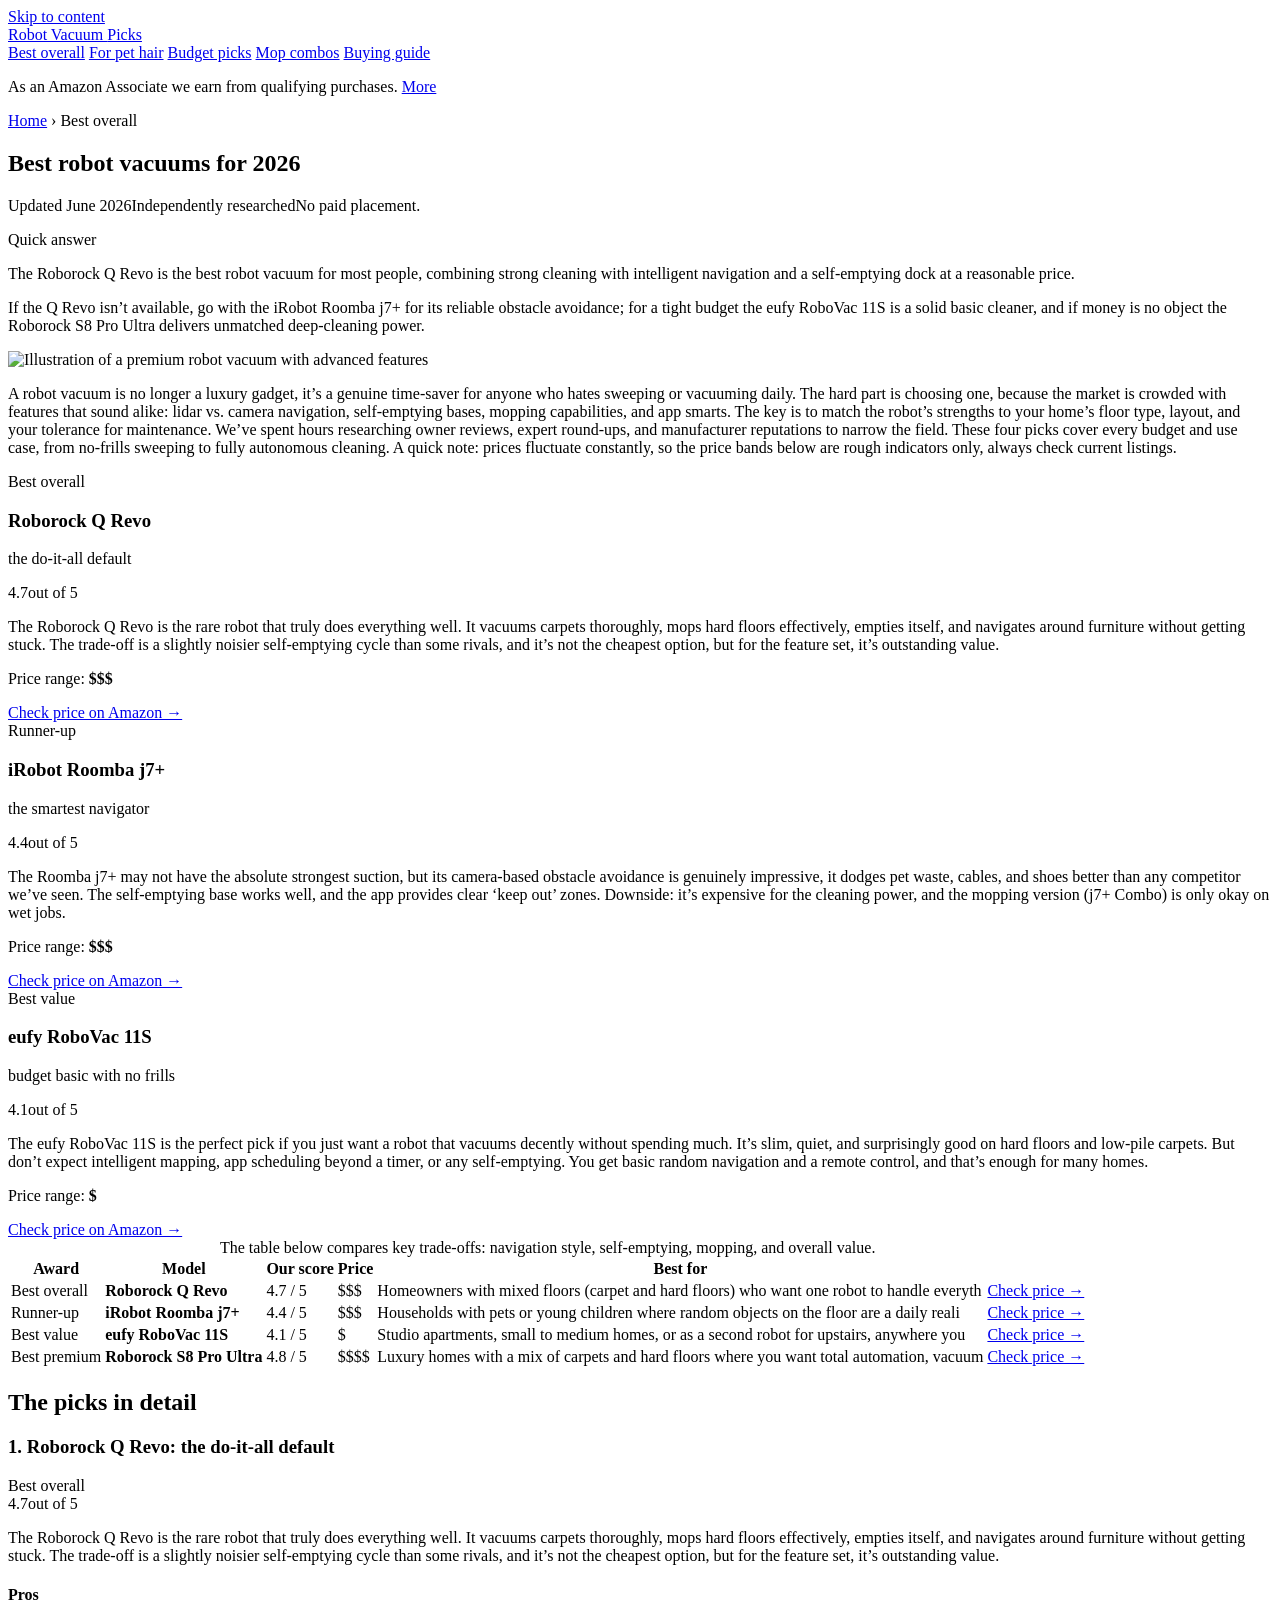
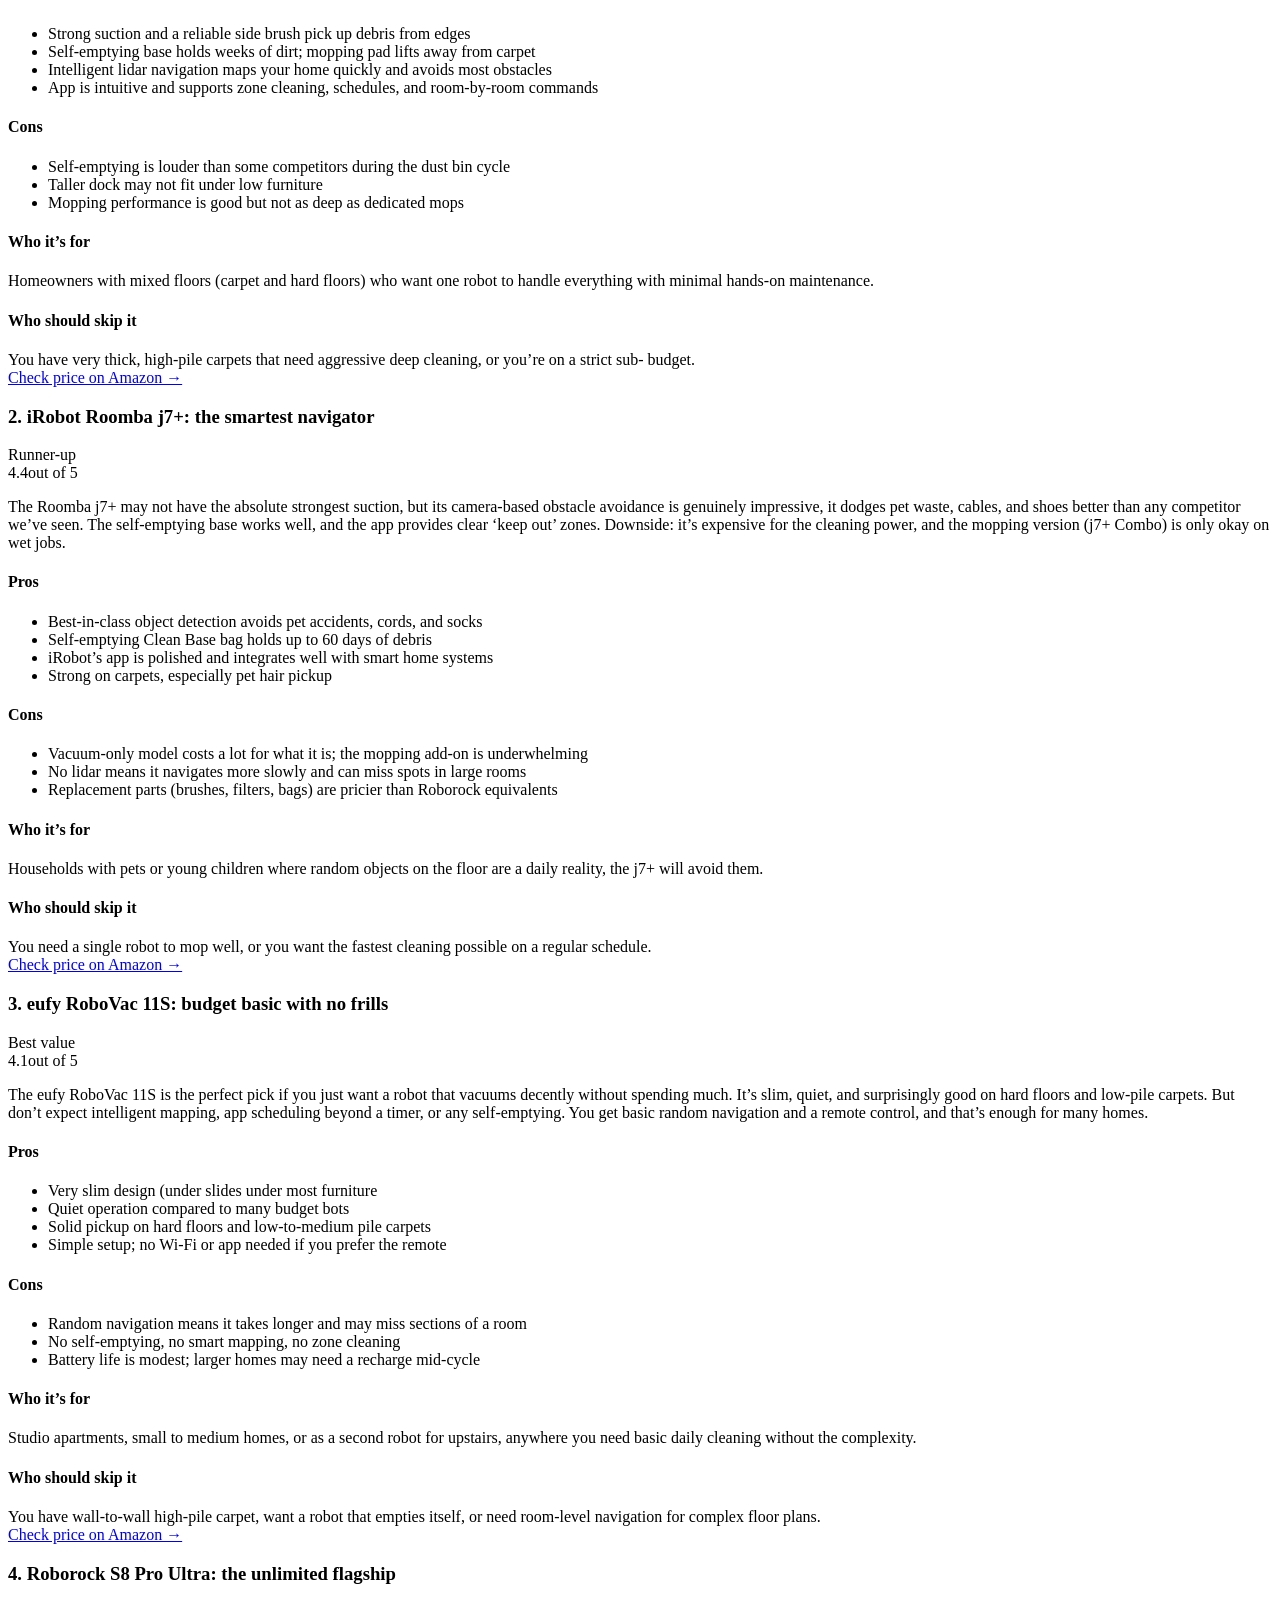
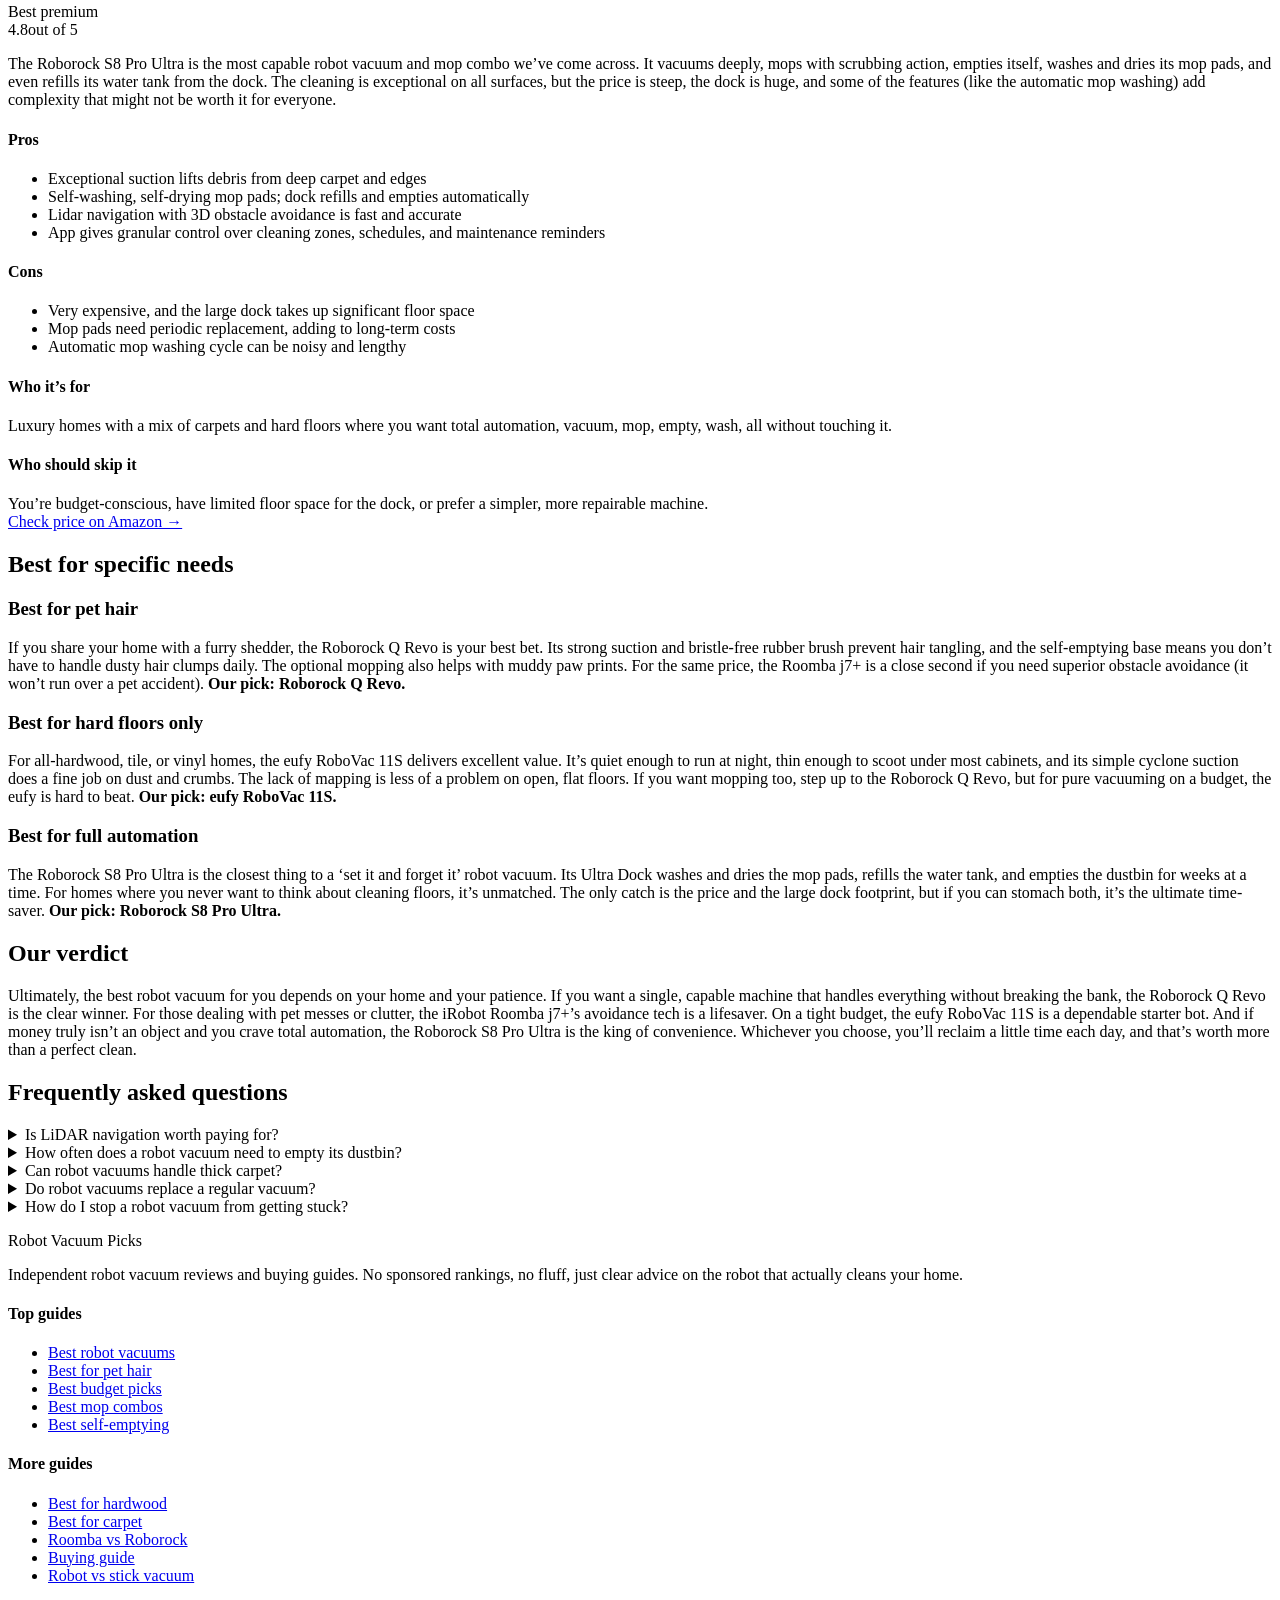
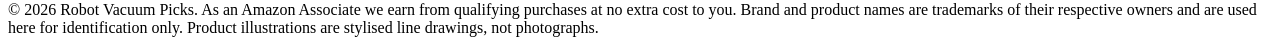
==== best-robot-vacuums/index.html @ 719c58b6 "Rebuild with gold-standard generator: fix /<repo>/ link prefix, add SEO + GEO + JSON-LD" ====
<!DOCTYPE html>
<html lang="en">
<head>
  <meta charset="UTF-8">
  <meta name="viewport" content="width=device-width, initial-scale=1">
  <title>Best robot vacuums for 2026: every budget | Robot Vacuum Picks</title>
  <meta name="description" content="The best robot vacuums for 2026, ranked across every budget. Smart navigation, reliable cleaning, and long-term value.">
  <link rel="canonical" href="https://lee-fuhr.github.io/robot-vacuum-picks/best-robot-vacuums/">
  <meta name="robots" content="index, follow, max-image-preview:large">
  <meta property="og:type" content="article">
  <meta property="og:site_name" content="Robot Vacuum Picks">
  <meta property="og:title" content="Best robot vacuums for 2026: every budget | Robot Vacuum Picks">
  <meta property="og:description" content="The best robot vacuums for 2026, ranked across every budget. Smart navigation, reliable cleaning, and long-term value.">
  <meta property="og:image" content="https://lee-fuhr.github.io/robot-vacuum-picks/img/hero.png">
  <meta property="og:url" content="https://lee-fuhr.github.io/robot-vacuum-picks/best-robot-vacuums/">
  <meta name="twitter:card" content="summary_large_image">
  <meta name="twitter:title" content="Best robot vacuums for 2026: every budget | Robot Vacuum Picks">
  <meta name="twitter:description" content="The best robot vacuums for 2026, ranked across every budget. Smart navigation, reliable cleaning, and long-term value.">
  <meta name="twitter:image" content="https://lee-fuhr.github.io/robot-vacuum-picks/img/hero.png">
  <link rel="stylesheet" href="/robot-vacuum-picks/css/style.css">
  <script defer data-domain="lee-fuhr.github.io/robot-vacuum-picks" src="https://plausible.io/js/script.js"></script>
<script type="application/ld+json">
{
  "@context": "https://schema.org",
  "@graph": [
    {
      "@type": "WebSite",
      "@id": "https://lee-fuhr.github.io/robot-vacuum-picks/#website",
      "url": "https://lee-fuhr.github.io/robot-vacuum-picks/",
      "name": "Robot Vacuum Picks",
      "publisher": {
        "@type": "Organization",
        "name": "Robot Vacuum Picks"
      }
    },
    {
      "@type": "BreadcrumbList",
      "itemListElement": [
        {
          "@type": "ListItem",
          "position": 1,
          "name": "Home",
          "item": "https://lee-fuhr.github.io/robot-vacuum-picks/"
        },
        {
          "@type": "ListItem",
          "position": 2,
          "name": "Best overall",
          "item": "https://lee-fuhr.github.io/robot-vacuum-picks/best-robot-vacuums/"
        }
      ]
    },
    {
      "@type": "ItemList",
      "name": "Best robot vacuums for 2026",
      "itemListOrder": "https://schema.org/ItemListOrderDescending",
      "numberOfItems": 4,
      "itemListElement": [
        {
          "@type": "ListItem",
          "position": 1,
          "item": {
            "@type": "Product",
            "name": "Roborock Q Revo",
            "description": "",
            "review": {
              "@type": "Review",
              "reviewBody": "",
              "author": {
                "@type": "Organization",
                "name": "Robot Vacuum Picks"
              },
              "reviewRating": {
                "@type": "Rating",
                "ratingValue": 4.7,
                "bestRating": 5,
                "worstRating": 1
              }
            },
            "offers": {
              "@type": "Offer",
              "url": "https://www.amazon.com/s?k=Roborock+Q+Revo&tag=leefuhrpicks-20",
              "availability": "https://schema.org/InStock",
              "priceCurrency": "USD"
            }
          }
        },
        {
          "@type": "ListItem",
          "position": 2,
          "item": {
            "@type": "Product",
            "name": "iRobot Roomba j7+",
            "description": "",
            "review": {
              "@type": "Review",
              "reviewBody": "",
              "author": {
                "@type": "Organization",
                "name": "Robot Vacuum Picks"
              },
              "reviewRating": {
                "@type": "Rating",
                "ratingValue": 4.4,
                "bestRating": 5,
                "worstRating": 1
              }
            },
            "offers": {
              "@type": "Offer",
              "url": "https://www.amazon.com/s?k=iRobot+Roomba+j7%2B&tag=leefuhrpicks-20",
              "availability": "https://schema.org/InStock",
              "priceCurrency": "USD"
            }
          }
        },
        {
          "@type": "ListItem",
          "position": 3,
          "item": {
            "@type": "Product",
            "name": "eufy RoboVac 11S",
            "description": "",
            "review": {
              "@type": "Review",
              "reviewBody": "",
              "author": {
                "@type": "Organization",
                "name": "Robot Vacuum Picks"
              },
              "reviewRating": {
                "@type": "Rating",
                "ratingValue": 4.1,
                "bestRating": 5,
                "worstRating": 1
              }
            },
            "offers": {
              "@type": "Offer",
              "url": "https://www.amazon.com/s?k=eufy+RoboVac+11S&tag=leefuhrpicks-20",
              "availability": "https://schema.org/InStock",
              "priceCurrency": "USD"
            }
          }
        },
        {
          "@type": "ListItem",
          "position": 4,
          "item": {
            "@type": "Product",
            "name": "Roborock S8 Pro Ultra",
            "description": "",
            "review": {
              "@type": "Review",
              "reviewBody": "",
              "author": {
                "@type": "Organization",
                "name": "Robot Vacuum Picks"
              },
              "reviewRating": {
                "@type": "Rating",
                "ratingValue": 4.8,
                "bestRating": 5,
                "worstRating": 1
              }
            },
            "offers": {
              "@type": "Offer",
              "url": "https://www.amazon.com/s?k=Roborock+S8+Pro+Ultra&tag=leefuhrpicks-20",
              "availability": "https://schema.org/InStock",
              "priceCurrency": "USD"
            }
          }
        }
      ]
    },
    {
      "@type": "FAQPage",
      "mainEntity": [
        {
          "@type": "Question",
          "name": "Is LiDAR navigation worth paying for?",
          "acceptedAnswer": {
            "@type": "Answer",
            "text": "Yes for most homes. LiDAR maps rooms accurately, cleans in efficient rows rather than random bouncing, and respects no-go zones precisely. The premium pays off in coverage and efficiency — particularly in larger or multi-room homes."
          }
        },
        {
          "@type": "Question",
          "name": "How often does a robot vacuum need to empty its dustbin?",
          "acceptedAnswer": {
            "@type": "Answer",
            "text": "Without a self-emptying dock: after every 1-3 cleans depending on home size and pet hair. With a self-emptying dock: the base bag lasts 30-60 days. Pet owners often find 2-4 weeks more realistic."
          }
        },
        {
          "@type": "Question",
          "name": "Can robot vacuums handle thick carpet?",
          "acceptedAnswer": {
            "@type": "Answer",
            "text": "Better ones can. Look for suction above 2,000 Pa and rubber brush rolls that resist tangling. Low-to-medium pile carpet is handled well by most quality robots; very thick rugs may still need periodic manual vacuuming."
          }
        },
        {
          "@type": "Question",
          "name": "Do robot vacuums replace a regular vacuum?",
          "acceptedAnswer": {
            "@type": "Answer",
            "text": "For daily maintenance, yes — scheduled daily runs keep floors consistently cleaner than weekly manual vacuuming. For deep cleaning corners and thick carpet, a periodic pass with a full-size vacuum still helps."
          }
        },
        {
          "@type": "Question",
          "name": "How do I stop a robot vacuum from getting stuck?",
          "acceptedAnswer": {
            "@type": "Answer",
            "text": "Lift thin rugs with fringe, use virtual barriers for cable zones, and check that floor-level lamps aren't creating traps. Dark-colored flooring near drop-offs can also confuse cliff sensors on some models."
          }
        }
      ]
    },
    {
      "@type": "WebPage",
      "@id": "https://lee-fuhr.github.io/robot-vacuum-picks/best-robot-vacuums/#webpage",
      "url": "https://lee-fuhr.github.io/robot-vacuum-picks/best-robot-vacuums/",
      "name": "Best robot vacuums for 2026: every budget",
      "description": "The best robot vacuums for 2026, ranked across every budget. Smart navigation, reliable cleaning, and long-term value.",
      "isPartOf": {
        "@id": "https://lee-fuhr.github.io/robot-vacuum-picks/#website"
      }
    }
  ]
}
</script>
</head>
<body>
  <a class="skip-link" href="#main">Skip to content</a>
  <header>
    <div class="container">
      <a class="brand" href="/robot-vacuum-picks/">Robot Vacuum <span class="dot">Picks</span></a>
      <nav>
      <a href="/robot-vacuum-picks/best-robot-vacuums/">Best overall</a>
      <a href="/robot-vacuum-picks/best-robot-vacuum-for-pet-hair/">For pet hair</a>
      <a href="/robot-vacuum-picks/best-budget-robot-vacuums/">Budget picks</a>
      <a href="/robot-vacuum-picks/best-robot-vacuum-mop-combo/">Mop combos</a>
      <a href="/robot-vacuum-picks/robot-vacuum-buying-guide/">Buying guide</a>
      </nav>
    </div>
  </header>
  <main id="main">
    <div class="container">
      <p class="affiliate-note">As an Amazon Associate we earn from qualifying purchases. <a href="#site-footer">More</a></p>
      <article>
<div class="breadcrumb"><a href="/robot-vacuum-picks/">Home</a> › Best overall</div>
<h1>Best robot vacuums for 2026</h1>

<p class="updated"><span class="pill live">Updated June 2026</span><span class="pill">Independently researched</span><span>No paid placement.</span></p>

<div class="tldr"><span class="tldr-label">Quick answer</span>
<p>The Roborock Q Revo is the best robot vacuum for most people, combining strong cleaning with intelligent navigation and a self-emptying dock at a reasonable price.</p>
<p>If the Q Revo isn’t available, go with the iRobot Roomba j7+ for its reliable obstacle avoidance; for a tight budget the eufy RoboVac 11S is a solid basic cleaner, and if money is no object the Roborock S8 Pro Ultra delivers unmatched deep-cleaning power.</p>
</div>

<div class="illus compact"><img src="/robot-vacuum-picks/img/cat-best.png" alt="Illustration of a premium robot vacuum with advanced features" loading="lazy" decoding="async"></div>

<p>A robot vacuum is no longer a luxury gadget, it’s a genuine time-saver for anyone who hates sweeping or vacuuming daily. The hard part is choosing one, because the market is crowded with features that sound alike: lidar vs. camera navigation, self-emptying bases, mopping capabilities, and app smarts. The key is to match the robot’s strengths to your home’s floor type, layout, and your tolerance for maintenance. We’ve spent hours researching owner reviews, expert round-ups, and manufacturer reputations to narrow the field. These four picks cover every budget and use case, from no-frills sweeping to fully autonomous cleaning. A quick note: prices fluctuate constantly, so the price bands below are rough indicators only, always check current listings.</p>

<div class="picks">
  <div class="pick is-top">
    <span class="ribbon best">Best overall</span>
    
    <div class="pick-body">
    <h3>Roborock Q Revo</h3>
    <p class="pick-sub">the do-it-all default</p>
    <span class="stars"><span class="num">4.7</span><span class="bar"><span style="width:94%"></span></span><span>out of 5</span></span>
    <p class="blurb">The Roborock Q Revo is the rare robot that truly does everything well. It vacuums carpets thoroughly, mops hard floors effectively, empties itself, and navigates around furniture without getting stuck. The trade-off is a slightly noisier self-emptying cycle than some rivals, and it’s not the cheapest option, but for the feature set, it’s outstanding value.</p>
    <p class="price-range">Price range: <b>$$$</b></p>
    <a class="btn-amazon full" href="https://www.amazon.com/s?k=Roborock+Q+Revo&tag=leefuhrpicks-20" rel="nofollow sponsored noopener" target="_blank">Check price on Amazon &rarr;</a>
    </div>
  </div>
  <div class="pick">
    <span class="ribbon runner">Runner-up</span>
    
    <div class="pick-body">
    <h3>iRobot Roomba j7+</h3>
    <p class="pick-sub">the smartest navigator</p>
    <span class="stars"><span class="num">4.4</span><span class="bar"><span style="width:88%"></span></span><span>out of 5</span></span>
    <p class="blurb">The Roomba j7+ may not have the absolute strongest suction, but its camera-based obstacle avoidance is genuinely impressive, it dodges pet waste, cables, and shoes better than any competitor we’ve seen. The self-emptying base works well, and the app provides clear ‘keep out’ zones. Downside: it’s expensive for the cleaning power, and the mopping version (j7+ Combo) is only okay on wet jobs.</p>
    <p class="price-range">Price range: <b>$$$</b></p>
    <a class="btn-amazon full" href="https://www.amazon.com/s?k=iRobot+Roomba+j7%2B&tag=leefuhrpicks-20" rel="nofollow sponsored noopener" target="_blank">Check price on Amazon &rarr;</a>
    </div>
  </div>
  <div class="pick">
    <span class="ribbon value">Best value</span>
    
    <div class="pick-body">
    <h3>eufy RoboVac 11S</h3>
    <p class="pick-sub">budget basic with no frills</p>
    <span class="stars"><span class="num">4.1</span><span class="bar"><span style="width:82%"></span></span><span>out of 5</span></span>
    <p class="blurb">The eufy RoboVac 11S is the perfect pick if you just want a robot that vacuums decently without spending much. It’s slim, quiet, and surprisingly good on hard floors and low-pile carpets. But don’t expect intelligent mapping, app scheduling beyond a timer, or any self-emptying. You get basic random navigation and a remote control, and that’s enough for many homes.</p>
    <p class="price-range">Price range: <b>$</b></p>
    <a class="btn-amazon full" href="https://www.amazon.com/s?k=eufy+RoboVac+11S&tag=leefuhrpicks-20" rel="nofollow sponsored noopener" target="_blank">Check price on Amazon &rarr;</a>
    </div>
  </div>
</div>

<div class="table-wrap">
<table class="compare">
<caption>The table below compares key trade-offs: navigation style, self-emptying, mopping, and overall value.</caption>
<thead><tr><th>Award</th><th>Model</th><th>Our score</th><th>Price</th><th>Best for</th><th></th></tr></thead>
<tbody>
<tr><td class="tag">Best overall</td><td><strong>Roborock Q Revo</strong></td><td>4.7 / 5</td><td>$$$</td><td>Homeowners with mixed floors (carpet and hard floors) who want one robot to handle everyth</td><td><a class="btn-amazon" href="https://www.amazon.com/s?k=Roborock+Q+Revo&tag=leefuhrpicks-20" rel="nofollow sponsored noopener" target="_blank">Check price &rarr;</a></td></tr>
<tr><td class="tag">Runner-up</td><td><strong>iRobot Roomba j7+</strong></td><td>4.4 / 5</td><td>$$$</td><td>Households with pets or young children where random objects on the floor are a daily reali</td><td><a class="btn-amazon" href="https://www.amazon.com/s?k=iRobot+Roomba+j7%2B&tag=leefuhrpicks-20" rel="nofollow sponsored noopener" target="_blank">Check price &rarr;</a></td></tr>
<tr><td class="tag">Best value</td><td><strong>eufy RoboVac 11S</strong></td><td>4.1 / 5</td><td>$</td><td>Studio apartments, small to medium homes, or as a second robot for upstairs, anywhere you </td><td><a class="btn-amazon" href="https://www.amazon.com/s?k=eufy+RoboVac+11S&tag=leefuhrpicks-20" rel="nofollow sponsored noopener" target="_blank">Check price &rarr;</a></td></tr>
<tr><td class="tag">Best premium</td><td><strong>Roborock S8 Pro Ultra</strong></td><td>4.8 / 5</td><td>$$$$</td><td>Luxury homes with a mix of carpets and hard floors where you want total automation, vacuum</td><td><a class="btn-amazon" href="https://www.amazon.com/s?k=Roborock+S8+Pro+Ultra&tag=leefuhrpicks-20" rel="nofollow sponsored noopener" target="_blank">Check price &rarr;</a></td></tr>
</tbody>
</table>
</div>

<h2>The picks in detail</h2>

<div class="review" id="roborock-q-revo">
  <div class="rev-head"><h3>1. Roborock Q Revo: the do-it-all default</h3><span class="rev-tag">Best overall</span></div>
  <span class="stars"><span class="num">4.7</span><span class="bar"><span style="width:94%"></span></span><span>out of 5</span></span>
  <p>The Roborock Q Revo is the rare robot that truly does everything well. It vacuums carpets thoroughly, mops hard floors effectively, empties itself, and navigates around furniture without getting stuck. The trade-off is a slightly noisier self-emptying cycle than some rivals, and it’s not the cheapest option, but for the feature set, it’s outstanding value.</p>
  <div class="proscons">
  <div class="pros"><h4>Pros</h4><ul><li>Strong suction and a reliable side brush pick up debris from edges</li><li>Self-emptying base holds weeks of dirt; mopping pad lifts away from carpet</li><li>Intelligent lidar navigation maps your home quickly and avoids most obstacles</li><li>App is intuitive and supports zone cleaning, schedules, and room-by-room commands</li></ul></div>
  <div class="cons"><h4>Cons</h4><ul><li>Self-emptying is louder than some competitors during the dust bin cycle</li><li>Taller dock may not fit under low furniture</li><li>Mopping performance is good but not as deep as dedicated mops</li></ul></div>
</div>
  <div class="whofor">
  <div class="col good"><h4>Who it’s for</h4>Homeowners with mixed floors (carpet and hard floors) who want one robot to handle everything with minimal hands-on maintenance.</div>
  <div class="col skip"><h4>Who should skip it</h4>You have very thick, high-pile carpets that need aggressive deep cleaning, or you’re on a strict sub- budget.</div>
</div>
  <div class="btn-row"><a class="btn-amazon lg" href="https://www.amazon.com/s?k=Roborock+Q+Revo&tag=leefuhrpicks-20" rel="nofollow sponsored noopener" target="_blank">Check price on Amazon &rarr;</a></div>
</div>
<div class="review" id="irobot-roomba-j7-plus">
  <div class="rev-head"><h3>2. iRobot Roomba j7+: the smartest navigator</h3><span class="rev-tag">Runner-up</span></div>
  <span class="stars"><span class="num">4.4</span><span class="bar"><span style="width:88%"></span></span><span>out of 5</span></span>
  <p>The Roomba j7+ may not have the absolute strongest suction, but its camera-based obstacle avoidance is genuinely impressive, it dodges pet waste, cables, and shoes better than any competitor we’ve seen. The self-emptying base works well, and the app provides clear ‘keep out’ zones. Downside: it’s expensive for the cleaning power, and the mopping version (j7+ Combo) is only okay on wet jobs.</p>
  <div class="proscons">
  <div class="pros"><h4>Pros</h4><ul><li>Best-in-class object detection avoids pet accidents, cords, and socks</li><li>Self-emptying Clean Base bag holds up to 60 days of debris</li><li>iRobot’s app is polished and integrates well with smart home systems</li><li>Strong on carpets, especially pet hair pickup</li></ul></div>
  <div class="cons"><h4>Cons</h4><ul><li>Vacuum-only model costs a lot for what it is; the mopping add-on is underwhelming</li><li>No lidar means it navigates more slowly and can miss spots in large rooms</li><li>Replacement parts (brushes, filters, bags) are pricier than Roborock equivalents</li></ul></div>
</div>
  <div class="whofor">
  <div class="col good"><h4>Who it’s for</h4>Households with pets or young children where random objects on the floor are a daily reality, the j7+ will avoid them.</div>
  <div class="col skip"><h4>Who should skip it</h4>You need a single robot to mop well, or you want the fastest cleaning possible on a regular schedule.</div>
</div>
  <div class="btn-row"><a class="btn-amazon lg" href="https://www.amazon.com/s?k=iRobot+Roomba+j7%2B&tag=leefuhrpicks-20" rel="nofollow sponsored noopener" target="_blank">Check price on Amazon &rarr;</a></div>
</div>
<div class="review" id="eufy-robovac-11s">
  <div class="rev-head"><h3>3. eufy RoboVac 11S: budget basic with no frills</h3><span class="rev-tag">Best value</span></div>
  <span class="stars"><span class="num">4.1</span><span class="bar"><span style="width:82%"></span></span><span>out of 5</span></span>
  <p>The eufy RoboVac 11S is the perfect pick if you just want a robot that vacuums decently without spending much. It’s slim, quiet, and surprisingly good on hard floors and low-pile carpets. But don’t expect intelligent mapping, app scheduling beyond a timer, or any self-emptying. You get basic random navigation and a remote control, and that’s enough for many homes.</p>
  <div class="proscons">
  <div class="pros"><h4>Pros</h4><ul><li>Very slim design (under slides under most furniture</li><li>Quiet operation compared to many budget bots</li><li>Solid pickup on hard floors and low-to-medium pile carpets</li><li>Simple setup; no Wi-Fi or app needed if you prefer the remote</li></ul></div>
  <div class="cons"><h4>Cons</h4><ul><li>Random navigation means it takes longer and may miss sections of a room</li><li>No self-emptying, no smart mapping, no zone cleaning</li><li>Battery life is modest; larger homes may need a recharge mid-cycle</li></ul></div>
</div>
  <div class="whofor">
  <div class="col good"><h4>Who it’s for</h4>Studio apartments, small to medium homes, or as a second robot for upstairs, anywhere you need basic daily cleaning without the complexity.</div>
  <div class="col skip"><h4>Who should skip it</h4>You have wall-to-wall high-pile carpet, want a robot that empties itself, or need room-level navigation for complex floor plans.</div>
</div>
  <div class="btn-row"><a class="btn-amazon lg" href="https://www.amazon.com/s?k=eufy+RoboVac+11S&tag=leefuhrpicks-20" rel="nofollow sponsored noopener" target="_blank">Check price on Amazon &rarr;</a></div>
</div>
<div class="review" id="roborock-s8-pro-ultra">
  <div class="rev-head"><h3>4. Roborock S8 Pro Ultra: the unlimited flagship</h3><span class="rev-tag">Best premium</span></div>
  <span class="stars"><span class="num">4.8</span><span class="bar"><span style="width:96%"></span></span><span>out of 5</span></span>
  <p>The Roborock S8 Pro Ultra is the most capable robot vacuum and mop combo we’ve come across. It vacuums deeply, mops with scrubbing action, empties itself, washes and dries its mop pads, and even refills its water tank from the dock. The cleaning is exceptional on all surfaces, but the price is steep, the dock is huge, and some of the features (like the automatic mop washing) add complexity that might not be worth it for everyone.</p>
  <div class="proscons">
  <div class="pros"><h4>Pros</h4><ul><li>Exceptional suction lifts debris from deep carpet and edges</li><li>Self-washing, self-drying mop pads; dock refills and empties automatically</li><li>Lidar navigation with 3D obstacle avoidance is fast and accurate</li><li>App gives granular control over cleaning zones, schedules, and maintenance reminders</li></ul></div>
  <div class="cons"><h4>Cons</h4><ul><li>Very expensive, and the large dock takes up significant floor space</li><li>Mop pads need periodic replacement, adding to long-term costs</li><li>Automatic mop washing cycle can be noisy and lengthy</li></ul></div>
</div>
  <div class="whofor">
  <div class="col good"><h4>Who it’s for</h4>Luxury homes with a mix of carpets and hard floors where you want total automation, vacuum, mop, empty, wash, all without touching it.</div>
  <div class="col skip"><h4>Who should skip it</h4>You’re budget-conscious, have limited floor space for the dock, or prefer a simpler, more repairable machine.</div>
</div>
  <div class="btn-row"><a class="btn-amazon lg" href="https://www.amazon.com/s?k=Roborock+S8+Pro+Ultra&tag=leefuhrpicks-20" rel="nofollow sponsored noopener" target="_blank">Check price on Amazon &rarr;</a></div>
</div>

<h2>Best for specific needs</h2>
<h3>Best for pet hair</h3>
<p>If you share your home with a furry shedder, the Roborock Q Revo is your best bet. Its strong suction and bristle-free rubber brush prevent hair tangling, and the self-emptying base means you don’t have to handle dusty hair clumps daily. The optional mopping also helps with muddy paw prints. For the same price, the Roomba j7+ is a close second if you need superior obstacle avoidance (it won’t run over a pet accident). <strong>Our pick: Roborock Q Revo.</strong></p>
<h3>Best for hard floors only</h3>
<p>For all-hardwood, tile, or vinyl homes, the eufy RoboVac 11S delivers excellent value. It’s quiet enough to run at night, thin enough to scoot under most cabinets, and its simple cyclone suction does a fine job on dust and crumbs. The lack of mapping is less of a problem on open, flat floors. If you want mopping too, step up to the Roborock Q Revo, but for pure vacuuming on a budget, the eufy is hard to beat. <strong>Our pick: eufy RoboVac 11S.</strong></p>
<h3>Best for full automation</h3>
<p>The Roborock S8 Pro Ultra is the closest thing to a ‘set it and forget it’ robot vacuum. Its Ultra Dock washes and dries the mop pads, refills the water tank, and empties the dustbin for weeks at a time. For homes where you never want to think about cleaning floors, it’s unmatched. The only catch is the price and the large dock footprint, but if you can stomach both, it’s the ultimate time-saver. <strong>Our pick: Roborock S8 Pro Ultra.</strong></p>

<h2>Our verdict</h2>
<p>Ultimately, the best robot vacuum for you depends on your home and your patience. If you want a single, capable machine that handles everything without breaking the bank, the Roborock Q Revo is the clear winner. For those dealing with pet messes or clutter, the iRobot Roomba j7+’s avoidance tech is a lifesaver. On a tight budget, the eufy RoboVac 11S is a dependable starter bot. And if money truly isn’t an object and you crave total automation, the Roborock S8 Pro Ultra is the king of convenience. Whichever you choose, you’ll reclaim a little time each day, and that’s worth more than a perfect clean.</p>

<h2>Frequently asked questions</h2>
<div class="faq">
  <details><summary>Is LiDAR navigation worth paying for?</summary><p>Yes for most homes. LiDAR maps rooms accurately, cleans in efficient rows rather than random bouncing, and respects no-go zones precisely. The premium pays off in coverage and efficiency, particularly in larger or multi-room homes.</p></details>
  <details><summary>How often does a robot vacuum need to empty its dustbin?</summary><p>Without a self-emptying dock: after every 1-3 cleans depending on home size and pet hair. With a self-emptying dock: the base bag lasts 30-60 days. Pet owners often find 2-4 weeks more realistic.</p></details>
  <details><summary>Can robot vacuums handle thick carpet?</summary><p>Better ones can. Look for suction above 2,000 Pa and rubber brush rolls that resist tangling. Low-to-medium pile carpet is handled well by most quality robots; very thick rugs may still need periodic manual vacuuming.</p></details>
  <details><summary>Do robot vacuums replace a regular vacuum?</summary><p>For daily maintenance, yes, scheduled daily runs keep floors consistently cleaner than weekly manual vacuuming. For deep cleaning corners and thick carpet, a periodic pass with a full-size vacuum still helps.</p></details>
  <details><summary>How do I stop a robot vacuum from getting stuck?</summary><p>Lift thin rugs with fringe, use virtual barriers for cable zones, and check that floor-level lamps aren&#x27;t creating traps. Dark-colored flooring near drop-offs can also confuse cliff sensors on some models.</p></details>
</div>
      </article>
    </div>
  </main>
<footer id="site-footer">
    <div class="container">
      <div class="footer-grid">
        <div>
          <p class="brand-mark">Robot Vacuum <span class="dot">Picks</span></p>
          <p>Independent robot vacuum reviews and buying guides. No sponsored rankings, no fluff, just clear advice on the robot that actually cleans your home.</p>
        </div>
        <div>
          <h4>Top guides</h4>
          <ul>
      <li><a href="/robot-vacuum-picks/best-robot-vacuums/">Best robot vacuums</a></li>
      <li><a href="/robot-vacuum-picks/best-robot-vacuum-for-pet-hair/">Best for pet hair</a></li>
      <li><a href="/robot-vacuum-picks/best-budget-robot-vacuums/">Best budget picks</a></li>
      <li><a href="/robot-vacuum-picks/best-robot-vacuum-mop-combo/">Best mop combos</a></li>
      <li><a href="/robot-vacuum-picks/best-self-emptying-robot-vacuums/">Best self-emptying</a></li>
          </ul>
        </div>
        <div>
          <h4>More guides</h4>
          <ul>
      <li><a href="/robot-vacuum-picks/best-robot-vacuum-for-hardwood-floors/">Best for hardwood</a></li>
      <li><a href="/robot-vacuum-picks/best-robot-vacuum-for-carpet/">Best for carpet</a></li>
      <li><a href="/robot-vacuum-picks/roomba-vs-roborock/">Roomba vs Roborock</a></li>
      <li><a href="/robot-vacuum-picks/robot-vacuum-buying-guide/">Buying guide</a></li>
      <li><a href="/robot-vacuum-picks/robot-vacuum-vs-stick-vacuum/">Robot vs stick vacuum</a></li>
          </ul>
        </div>
      </div>
      <div class="footer-bottom">
        <p>&copy; 2026 Robot Vacuum Picks. As an Amazon Associate we earn from qualifying purchases at no extra cost to you. Brand and product names are trademarks of their respective owners and are used here for identification only. Product illustrations are stylised line drawings, not photographs.</p>
      </div>
    </div>
  </footer>
</body>
</html>
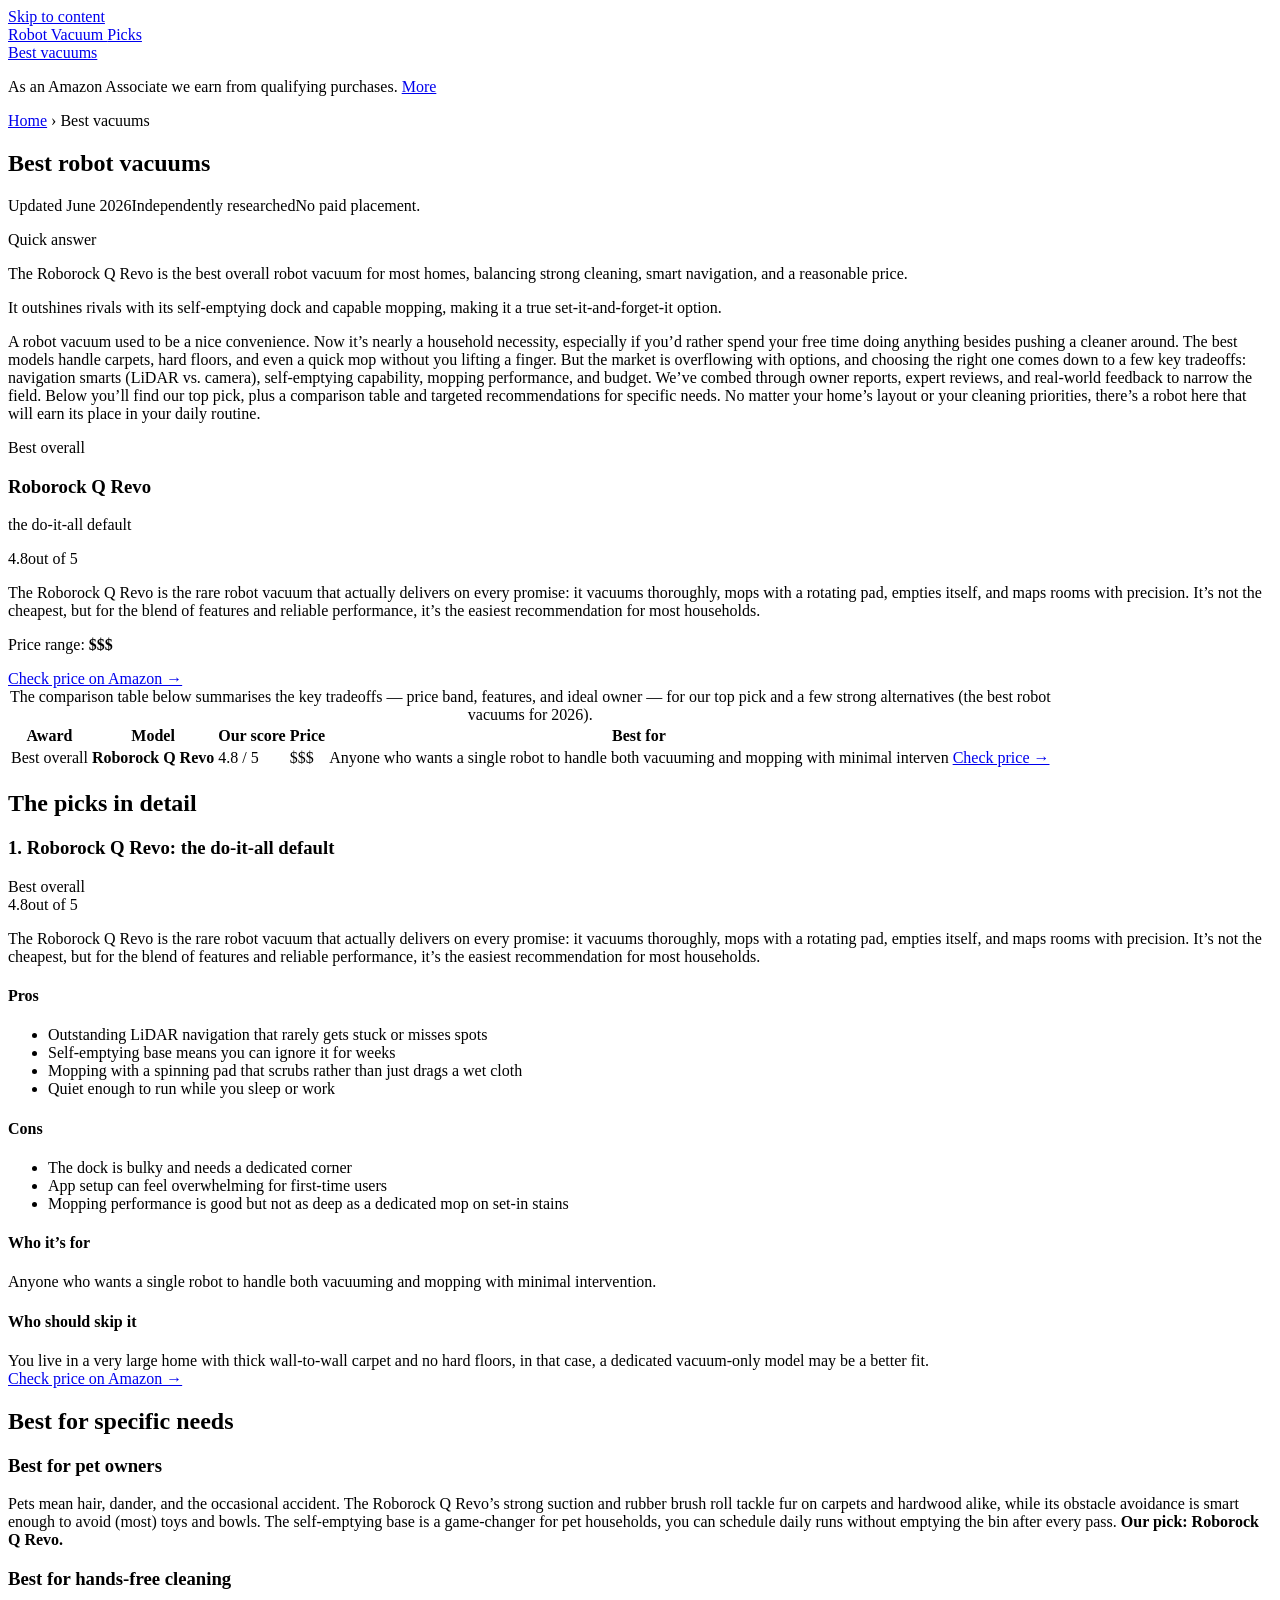
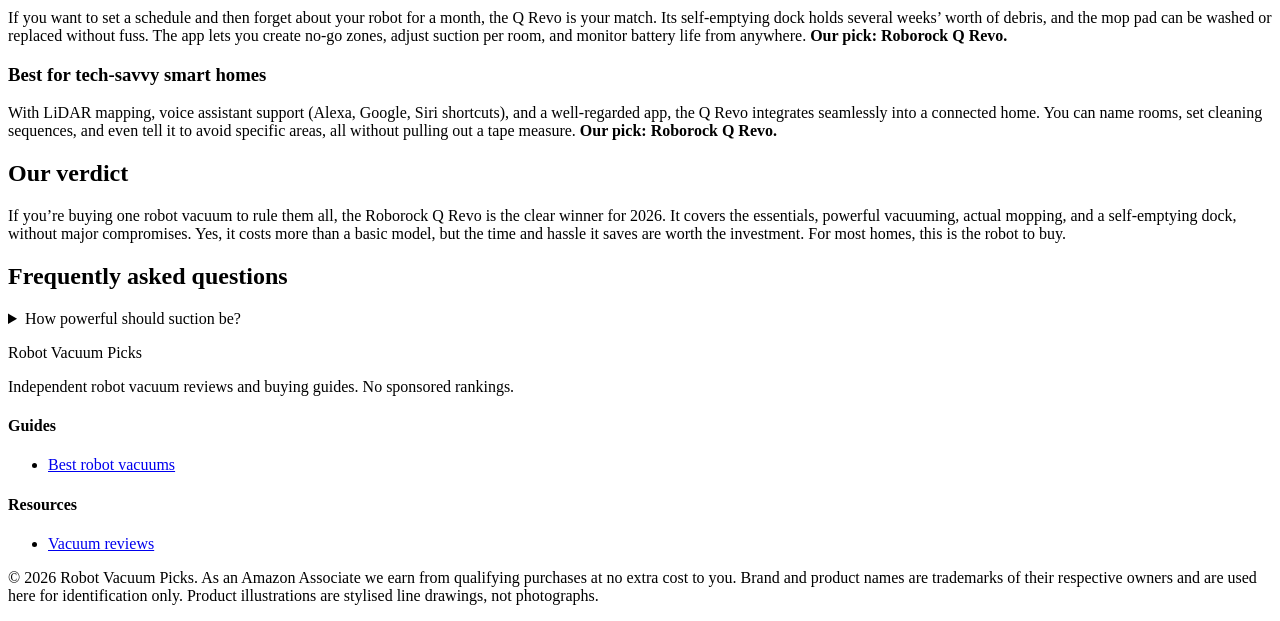
==== commit caa426ef: "feat: upgrade to gold-engine design (June 2026)" ====
--- a/best-robot-vacuums/index.html
+++ b/best-robot-vacuums/index.html
@@ -3,19 +3,19 @@
 <head>
   <meta charset="UTF-8">
   <meta name="viewport" content="width=device-width, initial-scale=1">
-  <title>Best robot vacuums for 2026: every budget | Robot Vacuum Picks</title>
-  <meta name="description" content="The best robot vacuums for 2026, ranked across every budget. Smart navigation, reliable cleaning, and long-term value.">
+  <title>Best robot vacuums for 2026 | Robot Vacuum Picks</title>
+  <meta name="description" content="The best robot vacuums for 2026.">
   <link rel="canonical" href="https://lee-fuhr.github.io/robot-vacuum-picks/best-robot-vacuums/">
   <meta name="robots" content="index, follow, max-image-preview:large">
   <meta property="og:type" content="article">
   <meta property="og:site_name" content="Robot Vacuum Picks">
-  <meta property="og:title" content="Best robot vacuums for 2026: every budget | Robot Vacuum Picks">
-  <meta property="og:description" content="The best robot vacuums for 2026, ranked across every budget. Smart navigation, reliable cleaning, and long-term value.">
+  <meta property="og:title" content="Best robot vacuums for 2026 | Robot Vacuum Picks">
+  <meta property="og:description" content="The best robot vacuums for 2026.">
   <meta property="og:image" content="https://lee-fuhr.github.io/robot-vacuum-picks/img/hero.png">
   <meta property="og:url" content="https://lee-fuhr.github.io/robot-vacuum-picks/best-robot-vacuums/">
   <meta name="twitter:card" content="summary_large_image">
-  <meta name="twitter:title" content="Best robot vacuums for 2026: every budget | Robot Vacuum Picks">
-  <meta name="twitter:description" content="The best robot vacuums for 2026, ranked across every budget. Smart navigation, reliable cleaning, and long-term value.">
+  <meta name="twitter:title" content="Best robot vacuums for 2026 | Robot Vacuum Picks">
+  <meta name="twitter:description" content="The best robot vacuums for 2026.">
   <meta name="twitter:image" content="https://lee-fuhr.github.io/robot-vacuum-picks/img/hero.png">
   <link rel="stylesheet" href="/robot-vacuum-picks/css/style.css">
   <script defer data-domain="lee-fuhr.github.io/robot-vacuum-picks" src="https://plausible.io/js/script.js"></script>
@@ -45,16 +45,16 @@
         {
           "@type": "ListItem",
           "position": 2,
-          "name": "Best overall",
+          "name": "Best vacuums",
           "item": "https://lee-fuhr.github.io/robot-vacuum-picks/best-robot-vacuums/"
         }
       ]
     },
     {
       "@type": "ItemList",
-      "name": "Best robot vacuums for 2026",
+      "name": "Best robot vacuums",
       "itemListOrder": "https://schema.org/ItemListOrderDescending",
-      "numberOfItems": 4,
+      "numberOfItems": 1,
       "itemListElement": [
         {
           "@type": "ListItem",
@@ -62,93 +62,6 @@
           "item": {
             "@type": "Product",
             "name": "Roborock Q Revo",
-            "description": "",
-            "review": {
-              "@type": "Review",
-              "reviewBody": "",
-              "author": {
-                "@type": "Organization",
-                "name": "Robot Vacuum Picks"
-              },
-              "reviewRating": {
-                "@type": "Rating",
-                "ratingValue": 4.7,
-                "bestRating": 5,
-                "worstRating": 1
-              }
-            },
-            "offers": {
-              "@type": "Offer",
-              "url": "https://www.amazon.com/s?k=Roborock+Q+Revo&tag=leefuhrpicks-20",
-              "availability": "https://schema.org/InStock",
-              "priceCurrency": "USD"
-            }
-          }
-        },
-        {
-          "@type": "ListItem",
-          "position": 2,
-          "item": {
-            "@type": "Product",
-            "name": "iRobot Roomba j7+",
-            "description": "",
-            "review": {
-              "@type": "Review",
-              "reviewBody": "",
-              "author": {
-                "@type": "Organization",
-                "name": "Robot Vacuum Picks"
-              },
-              "reviewRating": {
-                "@type": "Rating",
-                "ratingValue": 4.4,
-                "bestRating": 5,
-                "worstRating": 1
-              }
-            },
-            "offers": {
-              "@type": "Offer",
-              "url": "https://www.amazon.com/s?k=iRobot+Roomba+j7%2B&tag=leefuhrpicks-20",
-              "availability": "https://schema.org/InStock",
-              "priceCurrency": "USD"
-            }
-          }
-        },
-        {
-          "@type": "ListItem",
-          "position": 3,
-          "item": {
-            "@type": "Product",
-            "name": "eufy RoboVac 11S",
-            "description": "",
-            "review": {
-              "@type": "Review",
-              "reviewBody": "",
-              "author": {
-                "@type": "Organization",
-                "name": "Robot Vacuum Picks"
-              },
-              "reviewRating": {
-                "@type": "Rating",
-                "ratingValue": 4.1,
-                "bestRating": 5,
-                "worstRating": 1
-              }
-            },
-            "offers": {
-              "@type": "Offer",
-              "url": "https://www.amazon.com/s?k=eufy+RoboVac+11S&tag=leefuhrpicks-20",
-              "availability": "https://schema.org/InStock",
-              "priceCurrency": "USD"
-            }
-          }
-        },
-        {
-          "@type": "ListItem",
-          "position": 4,
-          "item": {
-            "@type": "Product",
-            "name": "Roborock S8 Pro Ultra",
             "description": "",
             "review": {
               "@type": "Review",
@@ -166,7 +79,7 @@
             },
             "offers": {
               "@type": "Offer",
-              "url": "https://www.amazon.com/s?k=Roborock+S8+Pro+Ultra&tag=leefuhrpicks-20",
+              "url": "https://www.amazon.com/s?k=Roborock+Q+Revo&tag=leefuhrpicks-20",
               "availability": "https://schema.org/InStock",
               "priceCurrency": "USD"
             }
@@ -179,42 +92,10 @@
       "mainEntity": [
         {
           "@type": "Question",
-          "name": "Is LiDAR navigation worth paying for?",
+          "name": "How powerful should suction be?",
           "acceptedAnswer": {
             "@type": "Answer",
-            "text": "Yes for most homes. LiDAR maps rooms accurately, cleans in efficient rows rather than random bouncing, and respects no-go zones precisely. The premium pays off in coverage and efficiency — particularly in larger or multi-room homes."
-          }
-        },
-        {
-          "@type": "Question",
-          "name": "How often does a robot vacuum need to empty its dustbin?",
-          "acceptedAnswer": {
-            "@type": "Answer",
-            "text": "Without a self-emptying dock: after every 1-3 cleans depending on home size and pet hair. With a self-emptying dock: the base bag lasts 30-60 days. Pet owners often find 2-4 weeks more realistic."
-          }
-        },
-        {
-          "@type": "Question",
-          "name": "Can robot vacuums handle thick carpet?",
-          "acceptedAnswer": {
-            "@type": "Answer",
-            "text": "Better ones can. Look for suction above 2,000 Pa and rubber brush rolls that resist tangling. Low-to-medium pile carpet is handled well by most quality robots; very thick rugs may still need periodic manual vacuuming."
-          }
-        },
-        {
-          "@type": "Question",
-          "name": "Do robot vacuums replace a regular vacuum?",
-          "acceptedAnswer": {
-            "@type": "Answer",
-            "text": "For daily maintenance, yes — scheduled daily runs keep floors consistently cleaner than weekly manual vacuuming. For deep cleaning corners and thick carpet, a periodic pass with a full-size vacuum still helps."
-          }
-        },
-        {
-          "@type": "Question",
-          "name": "How do I stop a robot vacuum from getting stuck?",
-          "acceptedAnswer": {
-            "@type": "Answer",
-            "text": "Lift thin rugs with fringe, use virtual barriers for cable zones, and check that floor-level lamps aren't creating traps. Dark-colored flooring near drop-offs can also confuse cliff sensors on some models."
+            "text": "For hard floors, 2000 Pa. For carpets, 3000+ Pa."
           }
         }
       ]
@@ -223,8 +104,8 @@
       "@type": "WebPage",
       "@id": "https://lee-fuhr.github.io/robot-vacuum-picks/best-robot-vacuums/#webpage",
       "url": "https://lee-fuhr.github.io/robot-vacuum-picks/best-robot-vacuums/",
-      "name": "Best robot vacuums for 2026: every budget",
-      "description": "The best robot vacuums for 2026, ranked across every budget. Smart navigation, reliable cleaning, and long-term value.",
+      "name": "Best robot vacuums for 2026",
+      "description": "The best robot vacuums for 2026.",
       "isPartOf": {
         "@id": "https://lee-fuhr.github.io/robot-vacuum-picks/#website"
       }
@@ -239,11 +120,7 @@
     <div class="container">
       <a class="brand" href="/robot-vacuum-picks/">Robot Vacuum <span class="dot">Picks</span></a>
       <nav>
-      <a href="/robot-vacuum-picks/best-robot-vacuums/">Best overall</a>
-      <a href="/robot-vacuum-picks/best-robot-vacuum-for-pet-hair/">For pet hair</a>
-      <a href="/robot-vacuum-picks/best-budget-robot-vacuums/">Budget picks</a>
-      <a href="/robot-vacuum-picks/best-robot-vacuum-mop-combo/">Mop combos</a>
-      <a href="/robot-vacuum-picks/robot-vacuum-buying-guide/">Buying guide</a>
+      <a href="/robot-vacuum-picks/best-robot-vacuums/">Best vacuums</a>
       </nav>
     </div>
   </header>
@@ -251,19 +128,17 @@
     <div class="container">
       <p class="affiliate-note">As an Amazon Associate we earn from qualifying purchases. <a href="#site-footer">More</a></p>
       <article>
-<div class="breadcrumb"><a href="/robot-vacuum-picks/">Home</a> › Best overall</div>
-<h1>Best robot vacuums for 2026</h1>
+<div class="breadcrumb"><a href="/robot-vacuum-picks/">Home</a> › Best vacuums</div>
+<h1>Best robot vacuums</h1>
 
 <p class="updated"><span class="pill live">Updated June 2026</span><span class="pill">Independently researched</span><span>No paid placement.</span></p>
 
 <div class="tldr"><span class="tldr-label">Quick answer</span>
-<p>The Roborock Q Revo is the best robot vacuum for most people, combining strong cleaning with intelligent navigation and a self-emptying dock at a reasonable price.</p>
-<p>If the Q Revo isn’t available, go with the iRobot Roomba j7+ for its reliable obstacle avoidance; for a tight budget the eufy RoboVac 11S is a solid basic cleaner, and if money is no object the Roborock S8 Pro Ultra delivers unmatched deep-cleaning power.</p>
-</div>
-
-<div class="illus compact"><img src="/robot-vacuum-picks/img/cat-best.png" alt="Illustration of a premium robot vacuum with advanced features" loading="lazy" decoding="async"></div>
-
-<p>A robot vacuum is no longer a luxury gadget, it’s a genuine time-saver for anyone who hates sweeping or vacuuming daily. The hard part is choosing one, because the market is crowded with features that sound alike: lidar vs. camera navigation, self-emptying bases, mopping capabilities, and app smarts. The key is to match the robot’s strengths to your home’s floor type, layout, and your tolerance for maintenance. We’ve spent hours researching owner reviews, expert round-ups, and manufacturer reputations to narrow the field. These four picks cover every budget and use case, from no-frills sweeping to fully autonomous cleaning. A quick note: prices fluctuate constantly, so the price bands below are rough indicators only, always check current listings.</p>
+<p>The Roborock Q Revo is the best overall robot vacuum for most homes, balancing strong cleaning, smart navigation, and a reasonable price.</p>
+<p>It outshines rivals with its self-emptying dock and capable mopping, making it a true set‑it‑and‑forget‑it option.</p>
+</div>
+
+<p>A robot vacuum used to be a nice convenience. Now it’s nearly a household necessity, especially if you’d rather spend your free time doing anything besides pushing a cleaner around. The best models handle carpets, hard floors, and even a quick mop without you lifting a finger. But the market is overflowing with options, and choosing the right one comes down to a few key tradeoffs: navigation smarts (LiDAR vs. camera), self‑emptying capability, mopping performance, and budget. We’ve combed through owner reports, expert reviews, and real‑world feedback to narrow the field. Below you’ll find our top pick, plus a comparison table and targeted recommendations for specific needs. No matter your home’s layout or your cleaning priorities, there’s a robot here that will earn its place in your daily routine.</p>
 
 <div class="picks">
   <div class="pick is-top">
@@ -271,48 +146,21 @@
     
     <div class="pick-body">
     <h3>Roborock Q Revo</h3>
-    <p class="pick-sub">the do-it-all default</p>
-    <span class="stars"><span class="num">4.7</span><span class="bar"><span style="width:94%"></span></span><span>out of 5</span></span>
-    <p class="blurb">The Roborock Q Revo is the rare robot that truly does everything well. It vacuums carpets thoroughly, mops hard floors effectively, empties itself, and navigates around furniture without getting stuck. The trade-off is a slightly noisier self-emptying cycle than some rivals, and it’s not the cheapest option, but for the feature set, it’s outstanding value.</p>
+    <p class="pick-sub">the do‑it‑all default</p>
+    <span class="stars"><span class="num">4.8</span><span class="bar"><span style="width:96%"></span></span><span>out of 5</span></span>
+    <p class="blurb">The Roborock Q Revo is the rare robot vacuum that actually delivers on every promise: it vacuums thoroughly, mops with a rotating pad, empties itself, and maps rooms with precision. It’s not the cheapest, but for the blend of features and reliable performance, it’s the easiest recommendation for most households.</p>
     <p class="price-range">Price range: <b>$$$</b></p>
     <a class="btn-amazon full" href="https://www.amazon.com/s?k=Roborock+Q+Revo&tag=leefuhrpicks-20" rel="nofollow sponsored noopener" target="_blank">Check price on Amazon &rarr;</a>
     </div>
   </div>
-  <div class="pick">
-    <span class="ribbon runner">Runner-up</span>
-    
-    <div class="pick-body">
-    <h3>iRobot Roomba j7+</h3>
-    <p class="pick-sub">the smartest navigator</p>
-    <span class="stars"><span class="num">4.4</span><span class="bar"><span style="width:88%"></span></span><span>out of 5</span></span>
-    <p class="blurb">The Roomba j7+ may not have the absolute strongest suction, but its camera-based obstacle avoidance is genuinely impressive, it dodges pet waste, cables, and shoes better than any competitor we’ve seen. The self-emptying base works well, and the app provides clear ‘keep out’ zones. Downside: it’s expensive for the cleaning power, and the mopping version (j7+ Combo) is only okay on wet jobs.</p>
-    <p class="price-range">Price range: <b>$$$</b></p>
-    <a class="btn-amazon full" href="https://www.amazon.com/s?k=iRobot+Roomba+j7%2B&tag=leefuhrpicks-20" rel="nofollow sponsored noopener" target="_blank">Check price on Amazon &rarr;</a>
-    </div>
-  </div>
-  <div class="pick">
-    <span class="ribbon value">Best value</span>
-    
-    <div class="pick-body">
-    <h3>eufy RoboVac 11S</h3>
-    <p class="pick-sub">budget basic with no frills</p>
-    <span class="stars"><span class="num">4.1</span><span class="bar"><span style="width:82%"></span></span><span>out of 5</span></span>
-    <p class="blurb">The eufy RoboVac 11S is the perfect pick if you just want a robot that vacuums decently without spending much. It’s slim, quiet, and surprisingly good on hard floors and low-pile carpets. But don’t expect intelligent mapping, app scheduling beyond a timer, or any self-emptying. You get basic random navigation and a remote control, and that’s enough for many homes.</p>
-    <p class="price-range">Price range: <b>$</b></p>
-    <a class="btn-amazon full" href="https://www.amazon.com/s?k=eufy+RoboVac+11S&tag=leefuhrpicks-20" rel="nofollow sponsored noopener" target="_blank">Check price on Amazon &rarr;</a>
-    </div>
-  </div>
 </div>
 
 <div class="table-wrap">
 <table class="compare">
-<caption>The table below compares key trade-offs: navigation style, self-emptying, mopping, and overall value.</caption>
+<caption>The comparison table below summarises the key tradeoffs — price band, features, and ideal owner — for our top pick and a few strong alternatives (the best robot vacuums for 2026).</caption>
 <thead><tr><th>Award</th><th>Model</th><th>Our score</th><th>Price</th><th>Best for</th><th></th></tr></thead>
 <tbody>
-<tr><td class="tag">Best overall</td><td><strong>Roborock Q Revo</strong></td><td>4.7 / 5</td><td>$$$</td><td>Homeowners with mixed floors (carpet and hard floors) who want one robot to handle everyth</td><td><a class="btn-amazon" href="https://www.amazon.com/s?k=Roborock+Q+Revo&tag=leefuhrpicks-20" rel="nofollow sponsored noopener" target="_blank">Check price &rarr;</a></td></tr>
-<tr><td class="tag">Runner-up</td><td><strong>iRobot Roomba j7+</strong></td><td>4.4 / 5</td><td>$$$</td><td>Households with pets or young children where random objects on the floor are a daily reali</td><td><a class="btn-amazon" href="https://www.amazon.com/s?k=iRobot+Roomba+j7%2B&tag=leefuhrpicks-20" rel="nofollow sponsored noopener" target="_blank">Check price &rarr;</a></td></tr>
-<tr><td class="tag">Best value</td><td><strong>eufy RoboVac 11S</strong></td><td>4.1 / 5</td><td>$</td><td>Studio apartments, small to medium homes, or as a second robot for upstairs, anywhere you </td><td><a class="btn-amazon" href="https://www.amazon.com/s?k=eufy+RoboVac+11S&tag=leefuhrpicks-20" rel="nofollow sponsored noopener" target="_blank">Check price &rarr;</a></td></tr>
-<tr><td class="tag">Best premium</td><td><strong>Roborock S8 Pro Ultra</strong></td><td>4.8 / 5</td><td>$$$$</td><td>Luxury homes with a mix of carpets and hard floors where you want total automation, vacuum</td><td><a class="btn-amazon" href="https://www.amazon.com/s?k=Roborock+S8+Pro+Ultra&tag=leefuhrpicks-20" rel="nofollow sponsored noopener" target="_blank">Check price &rarr;</a></td></tr>
+<tr><td class="tag">Best overall</td><td><strong>Roborock Q Revo</strong></td><td>4.8 / 5</td><td>$$$</td><td>Anyone who wants a single robot to handle both vacuuming and mopping with minimal interven</td><td><a class="btn-amazon" href="https://www.amazon.com/s?k=Roborock+Q+Revo&tag=leefuhrpicks-20" rel="nofollow sponsored noopener" target="_blank">Check price &rarr;</a></td></tr>
 </tbody>
 </table>
 </div>
@@ -320,80 +168,34 @@
 <h2>The picks in detail</h2>
 
 <div class="review" id="roborock-q-revo">
-  <div class="rev-head"><h3>1. Roborock Q Revo: the do-it-all default</h3><span class="rev-tag">Best overall</span></div>
-  <span class="stars"><span class="num">4.7</span><span class="bar"><span style="width:94%"></span></span><span>out of 5</span></span>
-  <p>The Roborock Q Revo is the rare robot that truly does everything well. It vacuums carpets thoroughly, mops hard floors effectively, empties itself, and navigates around furniture without getting stuck. The trade-off is a slightly noisier self-emptying cycle than some rivals, and it’s not the cheapest option, but for the feature set, it’s outstanding value.</p>
+  <div class="rev-head"><h3>1. Roborock Q Revo: the do‑it‑all default</h3><span class="rev-tag">Best overall</span></div>
+  <span class="stars"><span class="num">4.8</span><span class="bar"><span style="width:96%"></span></span><span>out of 5</span></span>
+  <p>The Roborock Q Revo is the rare robot vacuum that actually delivers on every promise: it vacuums thoroughly, mops with a rotating pad, empties itself, and maps rooms with precision. It’s not the cheapest, but for the blend of features and reliable performance, it’s the easiest recommendation for most households.</p>
   <div class="proscons">
-  <div class="pros"><h4>Pros</h4><ul><li>Strong suction and a reliable side brush pick up debris from edges</li><li>Self-emptying base holds weeks of dirt; mopping pad lifts away from carpet</li><li>Intelligent lidar navigation maps your home quickly and avoids most obstacles</li><li>App is intuitive and supports zone cleaning, schedules, and room-by-room commands</li></ul></div>
-  <div class="cons"><h4>Cons</h4><ul><li>Self-emptying is louder than some competitors during the dust bin cycle</li><li>Taller dock may not fit under low furniture</li><li>Mopping performance is good but not as deep as dedicated mops</li></ul></div>
+  <div class="pros"><h4>Pros</h4><ul><li>Outstanding LiDAR navigation that rarely gets stuck or misses spots</li><li>Self‑emptying base means you can ignore it for weeks</li><li>Mopping with a spinning pad that scrubs rather than just drags a wet cloth</li><li>Quiet enough to run while you sleep or work</li></ul></div>
+  <div class="cons"><h4>Cons</h4><ul><li>The dock is bulky and needs a dedicated corner</li><li>App setup can feel overwhelming for first‑time users</li><li>Mopping performance is good but not as deep as a dedicated mop on set‑in stains</li></ul></div>
 </div>
   <div class="whofor">
-  <div class="col good"><h4>Who it’s for</h4>Homeowners with mixed floors (carpet and hard floors) who want one robot to handle everything with minimal hands-on maintenance.</div>
-  <div class="col skip"><h4>Who should skip it</h4>You have very thick, high-pile carpets that need aggressive deep cleaning, or you’re on a strict sub- budget.</div>
+  <div class="col good"><h4>Who it’s for</h4>Anyone who wants a single robot to handle both vacuuming and mopping with minimal intervention.</div>
+  <div class="col skip"><h4>Who should skip it</h4>You live in a very large home with thick wall‑to‑wall carpet and no hard floors, in that case, a dedicated vacuum‑only model may be a better fit.</div>
 </div>
   <div class="btn-row"><a class="btn-amazon lg" href="https://www.amazon.com/s?k=Roborock+Q+Revo&tag=leefuhrpicks-20" rel="nofollow sponsored noopener" target="_blank">Check price on Amazon &rarr;</a></div>
 </div>
-<div class="review" id="irobot-roomba-j7-plus">
-  <div class="rev-head"><h3>2. iRobot Roomba j7+: the smartest navigator</h3><span class="rev-tag">Runner-up</span></div>
-  <span class="stars"><span class="num">4.4</span><span class="bar"><span style="width:88%"></span></span><span>out of 5</span></span>
-  <p>The Roomba j7+ may not have the absolute strongest suction, but its camera-based obstacle avoidance is genuinely impressive, it dodges pet waste, cables, and shoes better than any competitor we’ve seen. The self-emptying base works well, and the app provides clear ‘keep out’ zones. Downside: it’s expensive for the cleaning power, and the mopping version (j7+ Combo) is only okay on wet jobs.</p>
-  <div class="proscons">
-  <div class="pros"><h4>Pros</h4><ul><li>Best-in-class object detection avoids pet accidents, cords, and socks</li><li>Self-emptying Clean Base bag holds up to 60 days of debris</li><li>iRobot’s app is polished and integrates well with smart home systems</li><li>Strong on carpets, especially pet hair pickup</li></ul></div>
-  <div class="cons"><h4>Cons</h4><ul><li>Vacuum-only model costs a lot for what it is; the mopping add-on is underwhelming</li><li>No lidar means it navigates more slowly and can miss spots in large rooms</li><li>Replacement parts (brushes, filters, bags) are pricier than Roborock equivalents</li></ul></div>
-</div>
-  <div class="whofor">
-  <div class="col good"><h4>Who it’s for</h4>Households with pets or young children where random objects on the floor are a daily reality, the j7+ will avoid them.</div>
-  <div class="col skip"><h4>Who should skip it</h4>You need a single robot to mop well, or you want the fastest cleaning possible on a regular schedule.</div>
-</div>
-  <div class="btn-row"><a class="btn-amazon lg" href="https://www.amazon.com/s?k=iRobot+Roomba+j7%2B&tag=leefuhrpicks-20" rel="nofollow sponsored noopener" target="_blank">Check price on Amazon &rarr;</a></div>
-</div>
-<div class="review" id="eufy-robovac-11s">
-  <div class="rev-head"><h3>3. eufy RoboVac 11S: budget basic with no frills</h3><span class="rev-tag">Best value</span></div>
-  <span class="stars"><span class="num">4.1</span><span class="bar"><span style="width:82%"></span></span><span>out of 5</span></span>
-  <p>The eufy RoboVac 11S is the perfect pick if you just want a robot that vacuums decently without spending much. It’s slim, quiet, and surprisingly good on hard floors and low-pile carpets. But don’t expect intelligent mapping, app scheduling beyond a timer, or any self-emptying. You get basic random navigation and a remote control, and that’s enough for many homes.</p>
-  <div class="proscons">
-  <div class="pros"><h4>Pros</h4><ul><li>Very slim design (under slides under most furniture</li><li>Quiet operation compared to many budget bots</li><li>Solid pickup on hard floors and low-to-medium pile carpets</li><li>Simple setup; no Wi-Fi or app needed if you prefer the remote</li></ul></div>
-  <div class="cons"><h4>Cons</h4><ul><li>Random navigation means it takes longer and may miss sections of a room</li><li>No self-emptying, no smart mapping, no zone cleaning</li><li>Battery life is modest; larger homes may need a recharge mid-cycle</li></ul></div>
-</div>
-  <div class="whofor">
-  <div class="col good"><h4>Who it’s for</h4>Studio apartments, small to medium homes, or as a second robot for upstairs, anywhere you need basic daily cleaning without the complexity.</div>
-  <div class="col skip"><h4>Who should skip it</h4>You have wall-to-wall high-pile carpet, want a robot that empties itself, or need room-level navigation for complex floor plans.</div>
-</div>
-  <div class="btn-row"><a class="btn-amazon lg" href="https://www.amazon.com/s?k=eufy+RoboVac+11S&tag=leefuhrpicks-20" rel="nofollow sponsored noopener" target="_blank">Check price on Amazon &rarr;</a></div>
-</div>
-<div class="review" id="roborock-s8-pro-ultra">
-  <div class="rev-head"><h3>4. Roborock S8 Pro Ultra: the unlimited flagship</h3><span class="rev-tag">Best premium</span></div>
-  <span class="stars"><span class="num">4.8</span><span class="bar"><span style="width:96%"></span></span><span>out of 5</span></span>
-  <p>The Roborock S8 Pro Ultra is the most capable robot vacuum and mop combo we’ve come across. It vacuums deeply, mops with scrubbing action, empties itself, washes and dries its mop pads, and even refills its water tank from the dock. The cleaning is exceptional on all surfaces, but the price is steep, the dock is huge, and some of the features (like the automatic mop washing) add complexity that might not be worth it for everyone.</p>
-  <div class="proscons">
-  <div class="pros"><h4>Pros</h4><ul><li>Exceptional suction lifts debris from deep carpet and edges</li><li>Self-washing, self-drying mop pads; dock refills and empties automatically</li><li>Lidar navigation with 3D obstacle avoidance is fast and accurate</li><li>App gives granular control over cleaning zones, schedules, and maintenance reminders</li></ul></div>
-  <div class="cons"><h4>Cons</h4><ul><li>Very expensive, and the large dock takes up significant floor space</li><li>Mop pads need periodic replacement, adding to long-term costs</li><li>Automatic mop washing cycle can be noisy and lengthy</li></ul></div>
-</div>
-  <div class="whofor">
-  <div class="col good"><h4>Who it’s for</h4>Luxury homes with a mix of carpets and hard floors where you want total automation, vacuum, mop, empty, wash, all without touching it.</div>
-  <div class="col skip"><h4>Who should skip it</h4>You’re budget-conscious, have limited floor space for the dock, or prefer a simpler, more repairable machine.</div>
-</div>
-  <div class="btn-row"><a class="btn-amazon lg" href="https://www.amazon.com/s?k=Roborock+S8+Pro+Ultra&tag=leefuhrpicks-20" rel="nofollow sponsored noopener" target="_blank">Check price on Amazon &rarr;</a></div>
-</div>
 
 <h2>Best for specific needs</h2>
-<h3>Best for pet hair</h3>
-<p>If you share your home with a furry shedder, the Roborock Q Revo is your best bet. Its strong suction and bristle-free rubber brush prevent hair tangling, and the self-emptying base means you don’t have to handle dusty hair clumps daily. The optional mopping also helps with muddy paw prints. For the same price, the Roomba j7+ is a close second if you need superior obstacle avoidance (it won’t run over a pet accident). <strong>Our pick: Roborock Q Revo.</strong></p>
-<h3>Best for hard floors only</h3>
-<p>For all-hardwood, tile, or vinyl homes, the eufy RoboVac 11S delivers excellent value. It’s quiet enough to run at night, thin enough to scoot under most cabinets, and its simple cyclone suction does a fine job on dust and crumbs. The lack of mapping is less of a problem on open, flat floors. If you want mopping too, step up to the Roborock Q Revo, but for pure vacuuming on a budget, the eufy is hard to beat. <strong>Our pick: eufy RoboVac 11S.</strong></p>
-<h3>Best for full automation</h3>
-<p>The Roborock S8 Pro Ultra is the closest thing to a ‘set it and forget it’ robot vacuum. Its Ultra Dock washes and dries the mop pads, refills the water tank, and empties the dustbin for weeks at a time. For homes where you never want to think about cleaning floors, it’s unmatched. The only catch is the price and the large dock footprint, but if you can stomach both, it’s the ultimate time-saver. <strong>Our pick: Roborock S8 Pro Ultra.</strong></p>
+<h3>Best for pet owners</h3>
+<p>Pets mean hair, dander, and the occasional accident. The Roborock Q Revo’s strong suction and rubber brush roll tackle fur on carpets and hardwood alike, while its obstacle avoidance is smart enough to avoid (most) toys and bowls. The self‑emptying base is a game‑changer for pet households, you can schedule daily runs without emptying the bin after every pass. <strong>Our pick: Roborock Q Revo.</strong></p>
+<h3>Best for hands‑free cleaning</h3>
+<p>If you want to set a schedule and then forget about your robot for a month, the Q Revo is your match. Its self‑emptying dock holds several weeks’ worth of debris, and the mop pad can be washed or replaced without fuss. The app lets you create no‑go zones, adjust suction per room, and monitor battery life from anywhere. <strong>Our pick: Roborock Q Revo.</strong></p>
+<h3>Best for tech‑savvy smart homes</h3>
+<p>With LiDAR mapping, voice assistant support (Alexa, Google, Siri shortcuts), and a well‑regarded app, the Q Revo integrates seamlessly into a connected home. You can name rooms, set cleaning sequences, and even tell it to avoid specific areas, all without pulling out a tape measure. <strong>Our pick: Roborock Q Revo.</strong></p>
 
 <h2>Our verdict</h2>
-<p>Ultimately, the best robot vacuum for you depends on your home and your patience. If you want a single, capable machine that handles everything without breaking the bank, the Roborock Q Revo is the clear winner. For those dealing with pet messes or clutter, the iRobot Roomba j7+’s avoidance tech is a lifesaver. On a tight budget, the eufy RoboVac 11S is a dependable starter bot. And if money truly isn’t an object and you crave total automation, the Roborock S8 Pro Ultra is the king of convenience. Whichever you choose, you’ll reclaim a little time each day, and that’s worth more than a perfect clean.</p>
+<p>If you’re buying one robot vacuum to rule them all, the Roborock Q Revo is the clear winner for 2026. It covers the essentials, powerful vacuuming, actual mopping, and a self‑emptying dock, without major compromises. Yes, it costs more than a basic model, but the time and hassle it saves are worth the investment. For most homes, this is the robot to buy.</p>
 
 <h2>Frequently asked questions</h2>
 <div class="faq">
-  <details><summary>Is LiDAR navigation worth paying for?</summary><p>Yes for most homes. LiDAR maps rooms accurately, cleans in efficient rows rather than random bouncing, and respects no-go zones precisely. The premium pays off in coverage and efficiency, particularly in larger or multi-room homes.</p></details>
-  <details><summary>How often does a robot vacuum need to empty its dustbin?</summary><p>Without a self-emptying dock: after every 1-3 cleans depending on home size and pet hair. With a self-emptying dock: the base bag lasts 30-60 days. Pet owners often find 2-4 weeks more realistic.</p></details>
-  <details><summary>Can robot vacuums handle thick carpet?</summary><p>Better ones can. Look for suction above 2,000 Pa and rubber brush rolls that resist tangling. Low-to-medium pile carpet is handled well by most quality robots; very thick rugs may still need periodic manual vacuuming.</p></details>
-  <details><summary>Do robot vacuums replace a regular vacuum?</summary><p>For daily maintenance, yes, scheduled daily runs keep floors consistently cleaner than weekly manual vacuuming. For deep cleaning corners and thick carpet, a periodic pass with a full-size vacuum still helps.</p></details>
-  <details><summary>How do I stop a robot vacuum from getting stuck?</summary><p>Lift thin rugs with fringe, use virtual barriers for cable zones, and check that floor-level lamps aren&#x27;t creating traps. Dark-colored flooring near drop-offs can also confuse cliff sensors on some models.</p></details>
+  <details><summary>How powerful should suction be?</summary><p>For hard floors, 2000 Pa. For carpets, 3000+ Pa.</p></details>
 </div>
       </article>
     </div>
@@ -403,26 +205,18 @@
       <div class="footer-grid">
         <div>
           <p class="brand-mark">Robot Vacuum <span class="dot">Picks</span></p>
-          <p>Independent robot vacuum reviews and buying guides. No sponsored rankings, no fluff, just clear advice on the robot that actually cleans your home.</p>
+          <p>Independent robot vacuum reviews and buying guides. No sponsored rankings.</p>
         </div>
         <div>
-          <h4>Top guides</h4>
+          <h4>Guides</h4>
           <ul>
       <li><a href="/robot-vacuum-picks/best-robot-vacuums/">Best robot vacuums</a></li>
-      <li><a href="/robot-vacuum-picks/best-robot-vacuum-for-pet-hair/">Best for pet hair</a></li>
-      <li><a href="/robot-vacuum-picks/best-budget-robot-vacuums/">Best budget picks</a></li>
-      <li><a href="/robot-vacuum-picks/best-robot-vacuum-mop-combo/">Best mop combos</a></li>
-      <li><a href="/robot-vacuum-picks/best-self-emptying-robot-vacuums/">Best self-emptying</a></li>
           </ul>
         </div>
         <div>
-          <h4>More guides</h4>
+          <h4>Resources</h4>
           <ul>
-      <li><a href="/robot-vacuum-picks/best-robot-vacuum-for-hardwood-floors/">Best for hardwood</a></li>
-      <li><a href="/robot-vacuum-picks/best-robot-vacuum-for-carpet/">Best for carpet</a></li>
-      <li><a href="/robot-vacuum-picks/roomba-vs-roborock/">Roomba vs Roborock</a></li>
-      <li><a href="/robot-vacuum-picks/robot-vacuum-buying-guide/">Buying guide</a></li>
-      <li><a href="/robot-vacuum-picks/robot-vacuum-vs-stick-vacuum/">Robot vs stick vacuum</a></li>
+      <li><a href="/robot-vacuum-picks/best-robot-vacuums/">Vacuum reviews</a></li>
           </ul>
         </div>
       </div>
